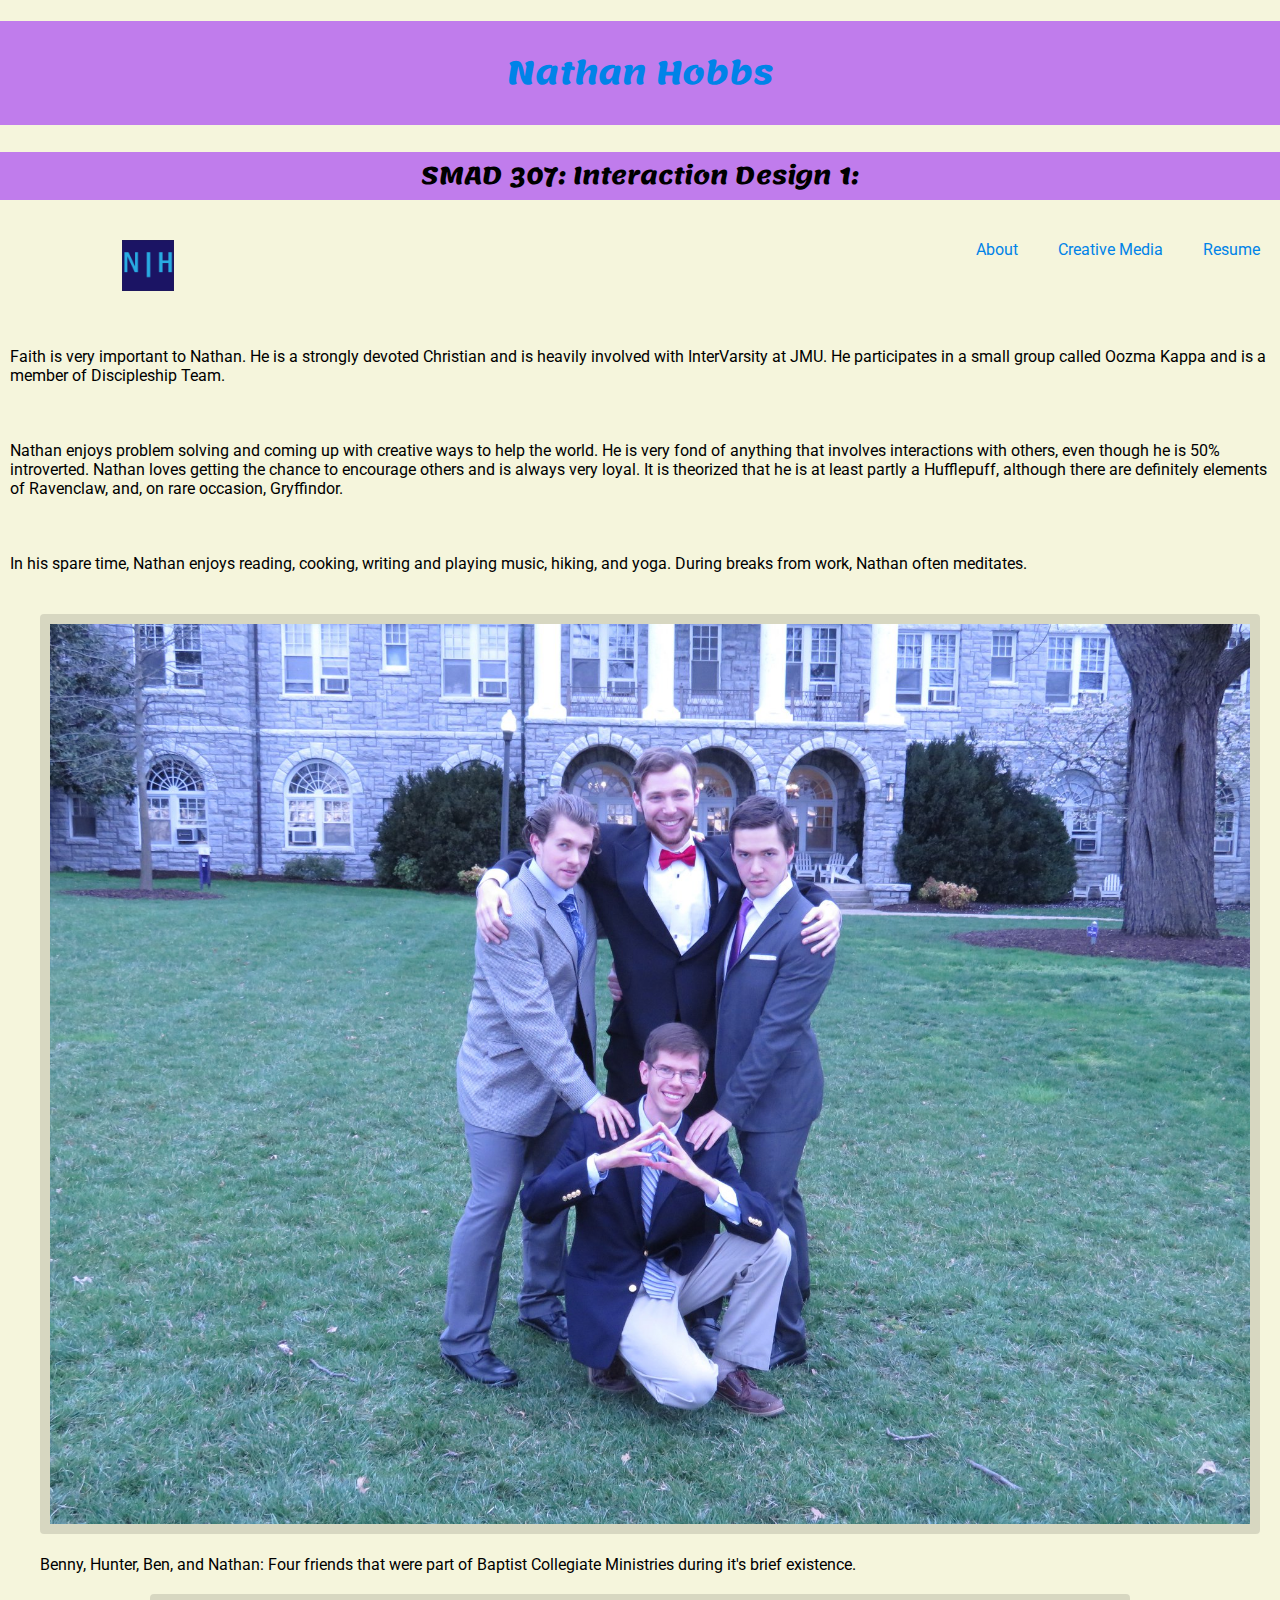
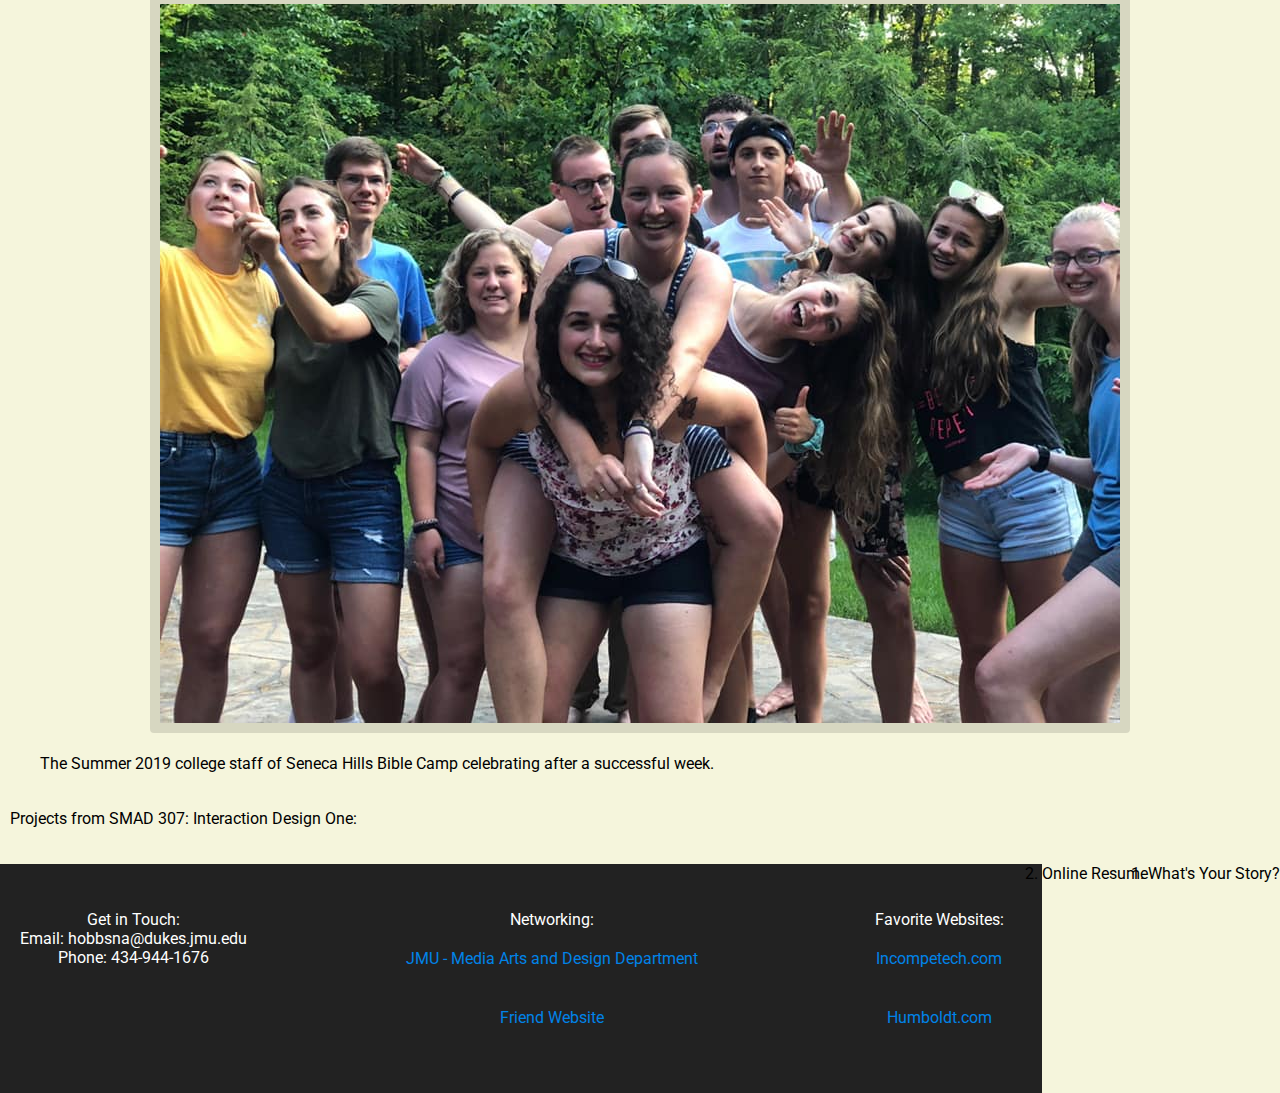
==== about.html @ bce79731 "Add files via upload" ====
<!DOCTYPE html>
<html lang="en-us">
    
    <head>
        <meta charset="utf-8">
        <meta http-equiv="X-UA-Compatible" content="IE=edge">
        <title>Nathan Hobbs - About</title>
        <meta name="description" content="The Story beghind Nathan Hobbs's work.">
        <meta name="viewport" content="width=device-width, initial-scale=1">
        <link href="https://fonts.googleapis.com/css?family=Roboto&display=swap" rel="stylesheet">
        <link href="https://fonts.googleapis.com/css?family=Lemonada&display=swap" rel="stylesheet">
        <link rel="stylesheet" href= "main.css">
    </head>
    <body>
        
        <h1><a href="index.html">Nathan Hobbs</a></h1>
        <h2>SMAD 307: Interaction Design 1:</h2>
        
        <!--Nav Items -->
        <!--Fixing file structure, come back to this-->
        <section class="nav">
        <ul>
            <li style="float: left"> <a href = "index.html"><img src="images/NathanLogoSmaller.png" alt = "" height="20%" width="20%"></a></li>
            <!-- <li> <a href = "SMAD203FirstWebsite/index.html">HTML/CSS from SMAD 203</a></li>-->
            <li> <a href = "Ex05-StyleYourResume/hobbs-resume.html">Resume</a></li>
<!--            <li> <a href = "Ex 04 - What's Your Story/story.html">Ex-04 What's your story?</a></li>-->
            <li> <a href="creative-media.html">Creative Media</a></li>
            <li> <a href="about.html">About</a></li>
        </ul>
        </section>
        
        <!--Two paragraphs of info about me-->
        <p> Faith is very important to Nathan. He is a strongly devoted Christian and is heavily involved with InterVarsity at JMU. He participates in a 
            small group called Oozma Kappa and is a member of Discipleship Team.</p>
            
        <p> Nathan enjoys problem solving and coming up with creative ways to help the world. He is very fond of anything that involves interactions with others, 
            even though he is 50% introverted. Nathan loves getting the chance to encourage others and is always very loyal. It is theorized that he is at least partly a Hufflepuff,
            although there are definitely elements of Ravenclaw, and, on rare occasion, Gryffindor. </p>
            
        <p> In his spare time, Nathan enjoys reading, cooking, writing and playing music, hiking, and yoga. During breaks from work, Nathan often meditates.</p>
        
        
        <figure>
            <img src="images/NathanAndFriends.jpg" alt="Nathan + 3 Close friends">
            <figcaption>Benny, Hunter, Ben, and Nathan: Four friends that were part of Baptist Collegiate Ministries during it's brief existence.</figcaption>
        </figure>

        <figure>
            <img src="images/SenecaHills.jpg" alt="2019 College Summer Staff of Seneca Hills">
            <figcaption>The Summer 2019 college staff of Seneca Hills Bible Camp celebrating after a successful week. </figcaption>
        </figure>
        
        <!-- Listing of 307 Work; add links later -->
        <!--Currently in gray section due to previous stylingp-->
        <section id="listing">
        <p>Projects from SMAD 307: Interaction Design One:</p>
        <ol>
            <li>What's Your Story?</li>
            <li>Online Resume</li>
        </ol>
        </section>
        
        <footer>
         <p>Get in Touch: <br> Email: hobbsna@dukes.jmu.edu <br> Phone: 434-944-1676</p>
        <p>Networking: <a href="https://smad.jmu.edu" target="_blank">JMU - Media Arts and Design Department</a> <a href="Friend's  Website">Friend Website</a> </p>
        <p>Favorite Websites: <a href="https://incompetech.com" target="_blank">Incompetech.com</a> <a href="https://visithumboldt.com/" target="_blank">Humboldt.com</a> </p>      
        </footer>
    </body>
</html>
---- main.css ----
/*Add vertical style nav for small screens
Put h1, h2 in nav?
Make Nav Sticky?*/


html {
/*    background-color: burlywood;*/
    margin: 0px;
    padding: 0px;
}

body {
    margin: 0;
    padding: 0;
    background-color: beige;
    font-family: 'Roboto', sans-serif;
}

h1, h2 {
    font-family: 'Lemonada', cursive;
    text-align: center;
    font-stretch: extra-expanded;
    background-color: rgba(140, 3, 252, 0.5);
}

h2 {
    margin-top: 1.1em;
}

p {
    padding: 20px 10px;
}

/*
.nav {
    display: block;
    background-color: #222;
}
*/
#message {
    background-image: url(images/bridge.jpg);
    background-size: cover;
    height: 600px;
    max-width: 100%;
    position: relative;
}

#message p {
    text-align: right;
}


ul {
    list-style-type: none;
    margin: 0;
    padding: 0;
    overflow: hidden;
/*    background-color: #333;*/
}

li {
    float: right;
}
/*Currently applied to everything, even the imaages, which it should not be doing*/
a {
/* Display inline?   */
    display: block;
    padding: 20px;
    color: #0083e8;
    text-decoration: none;
}

/* Changes the link color to #111 (black) on hover */
li a:hover {
  background-color: #111;
}

#listing a {
    display: block;
/*    float: none;*/
}

img {
    background: transparent;
    border: 10px solid rgba(0, 0, 0, 0.12);
    border-radius: 4px;
    display: block;
    margin: 1.3em auto;
    max-width: 100%;
}

li img {
    border-radius: 0px;
    border-style: none;
}
/*To make nav image not have a crazy border*/
a img {
    padding: 0px;
    margin: 0 auto;
}

footer {
    display: flex;
    justify-content: space-between;
    padding: 10px;
    background-color: #222;
    text-align: center;
}

footer p {
    color: white;
}
@media screen and (max-width: 680px) {
    /*    Make vertical nav bar*/
}
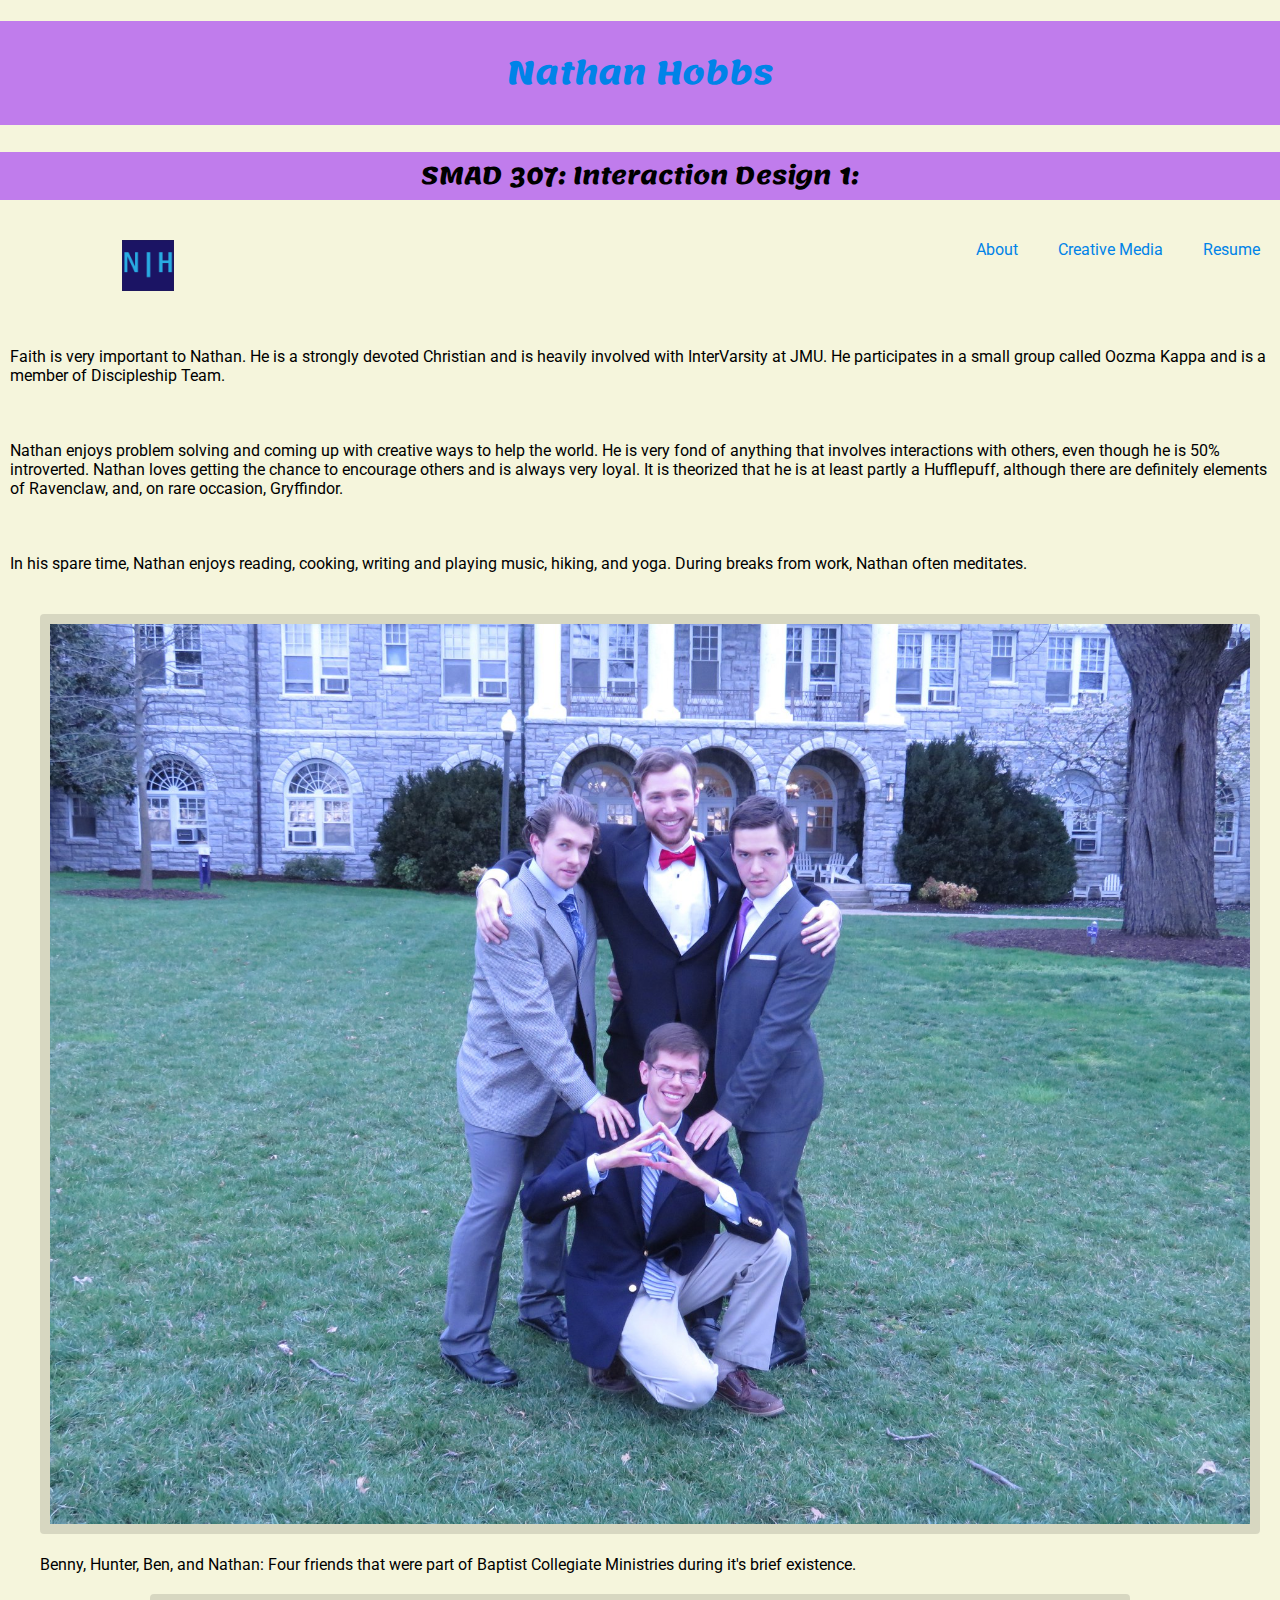
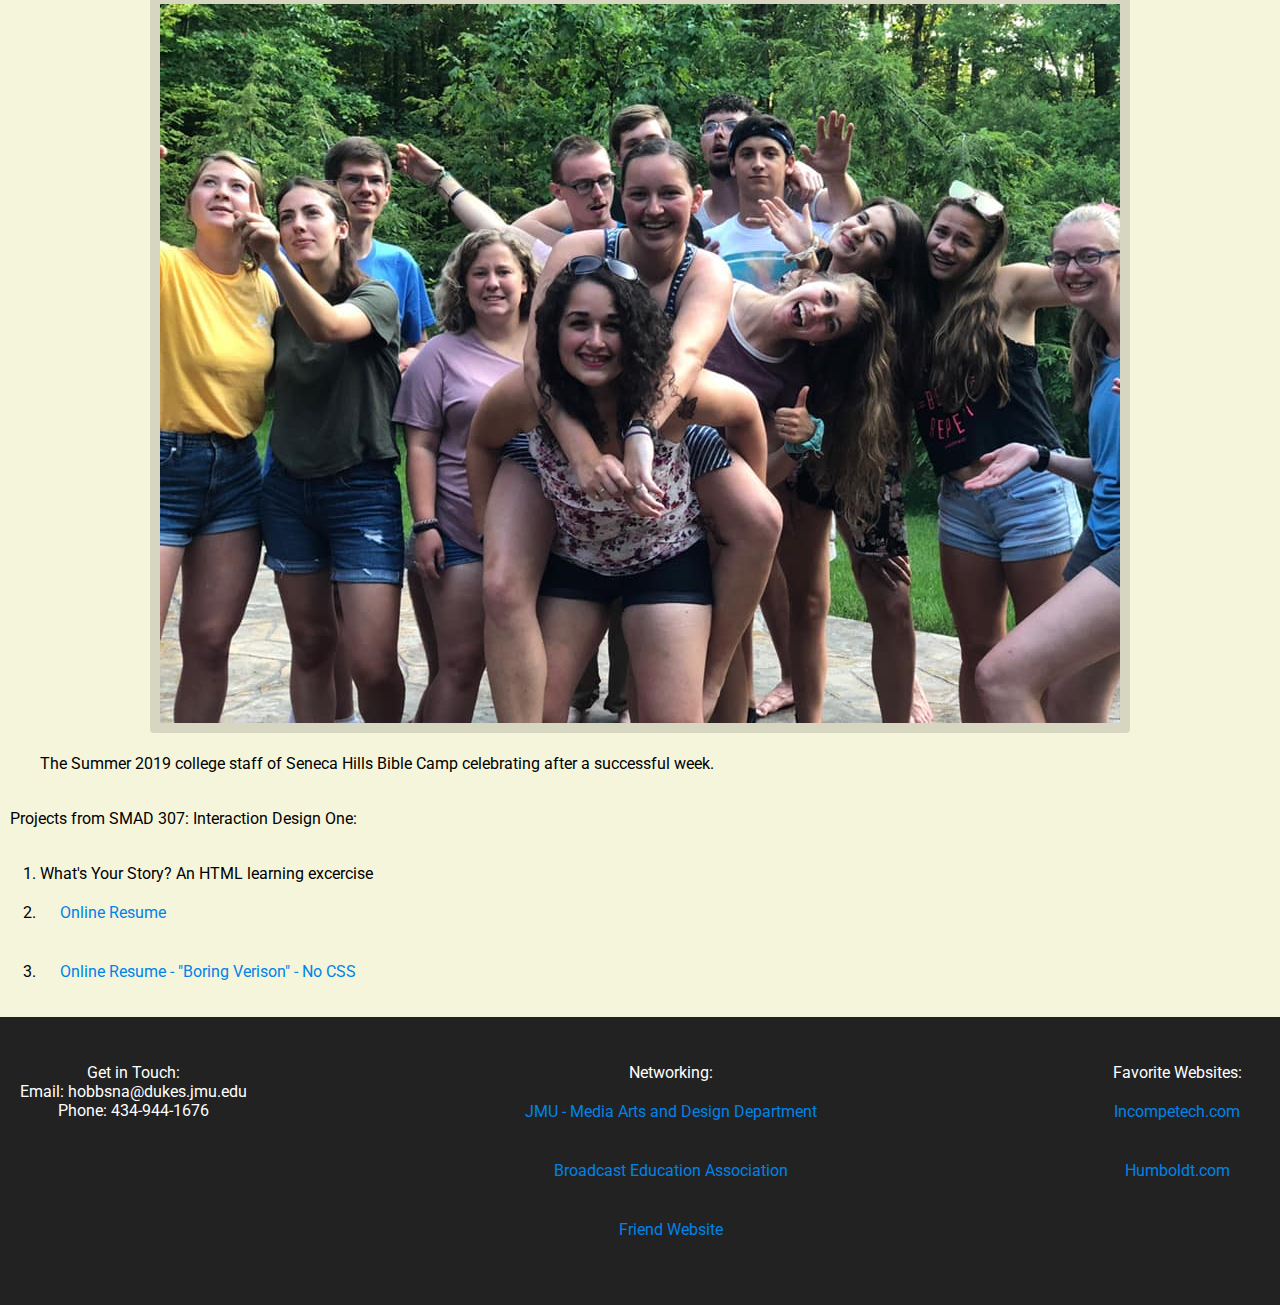
==== commit ab55d67d: "Add files via upload" ====
--- a/about.html
+++ b/about.html
@@ -55,14 +55,16 @@
         <section id="listing">
         <p>Projects from SMAD 307: Interaction Design One:</p>
         <ol>
-            <li>What's Your Story?</li>
-            <li>Online Resume</li>
+            <li>What's Your Story? An HTML learning excercise</li>
+            <li> <a href="hobbs-resume.html" Online Resume>Online Resume</a></li>
+            <li><a href="hobbs-resume-without-css.html">Online Resume - "Boring Verison" - No CSS</a></li>
         </ol>
         </section>
         
         <footer>
          <p>Get in Touch: <br> Email: hobbsna@dukes.jmu.edu <br> Phone: 434-944-1676</p>
-        <p>Networking: <a href="https://smad.jmu.edu" target="_blank">JMU - Media Arts and Design Department</a> <a href="Friend's  Website">Friend Website</a> </p>
+        <p>Networking: <a href="https://smad.jmu.edu" target="_blank">JMU - Media Arts and Design Department</a> 
+            <a href="https://www.beaweb.org/wp/">Broadcast Education Association</a> <a href="Friend's  Website">Friend Website</a> </p>
         <p>Favorite Websites: <a href="https://incompetech.com" target="_blank">Incompetech.com</a> <a href="https://visithumboldt.com/" target="_blank">Humboldt.com</a> </p>      
         </footer>
     </body>
--- a/main.css
+++ b/main.css
@@ -63,11 +63,14 @@
 }
 /*Currently applied to everything, even the imaages, which it should not be doing*/
 a {
-/* Display inline?   */
     display: block;
     padding: 20px;
     color: #0083e8;
     text-decoration: none;
+}
+
+#listing li {
+    float: none;
 }
 
 /* Changes the link color to #111 (black) on hover */
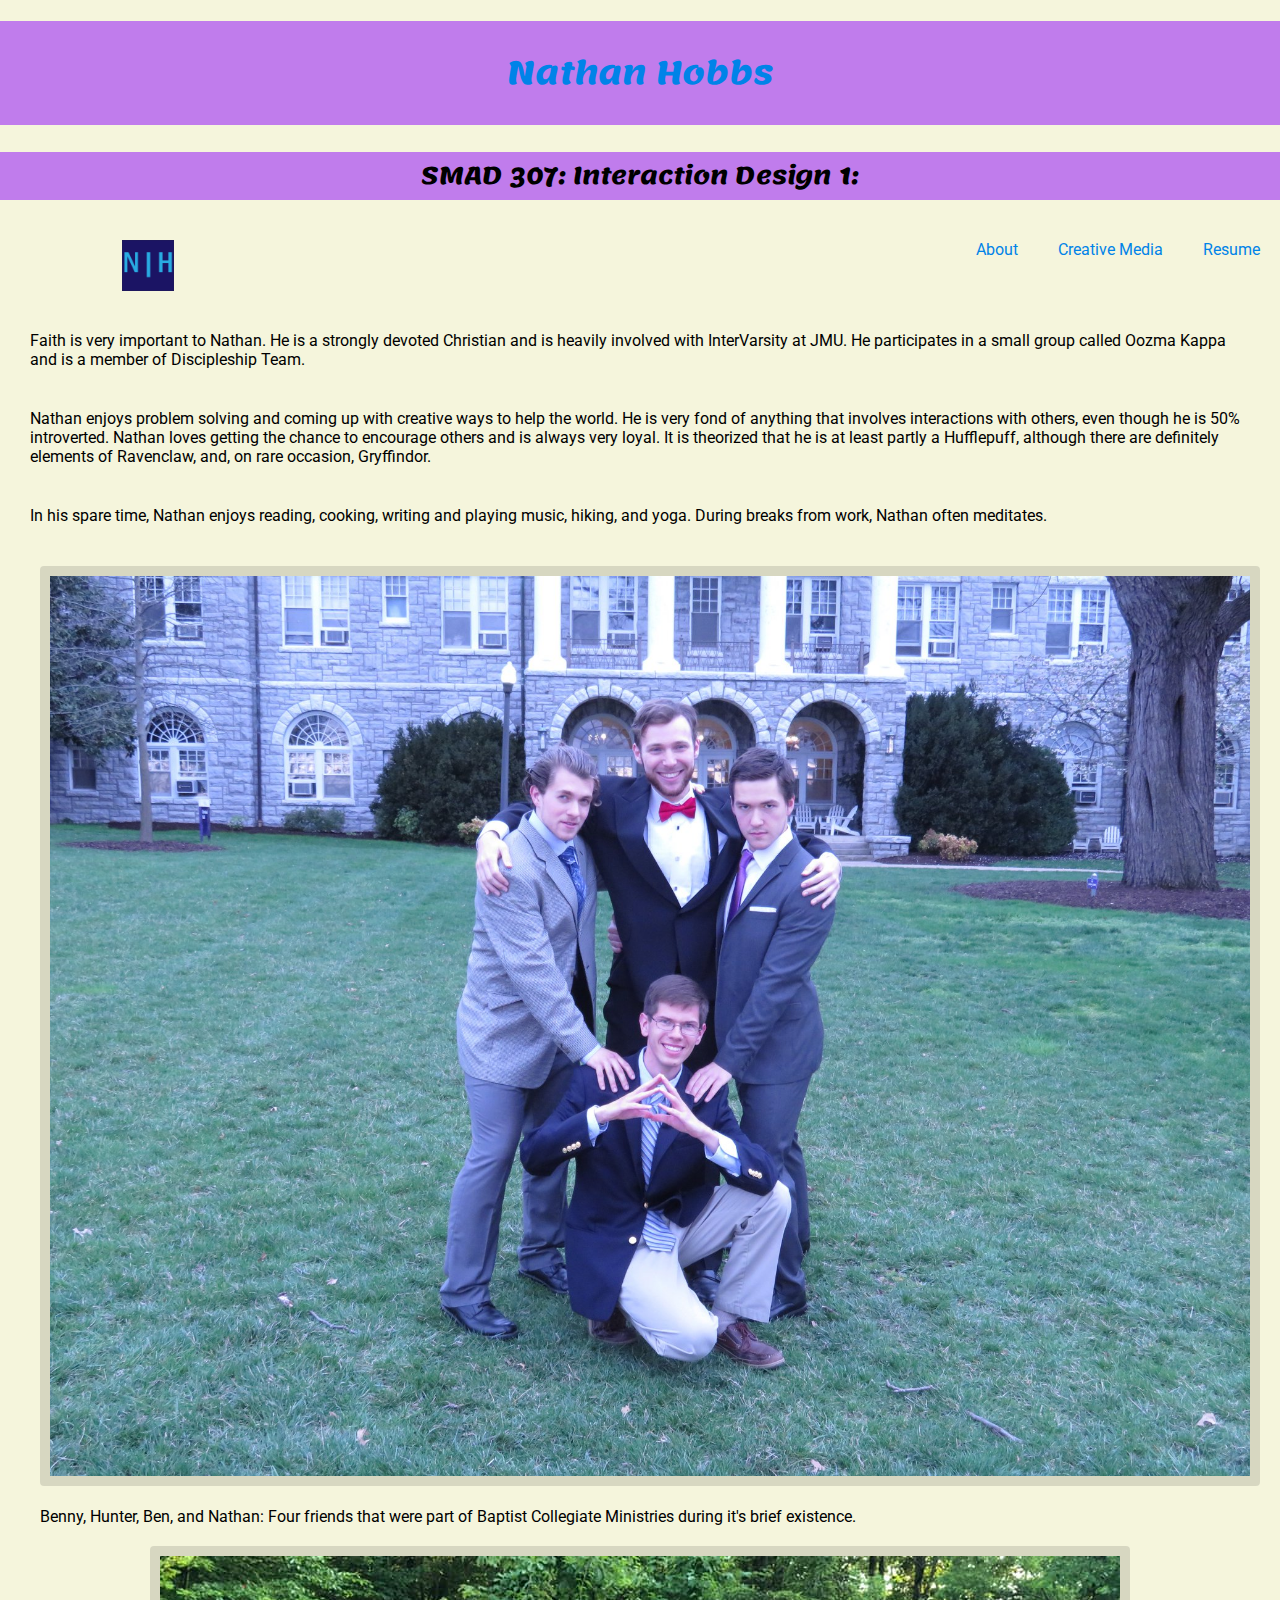
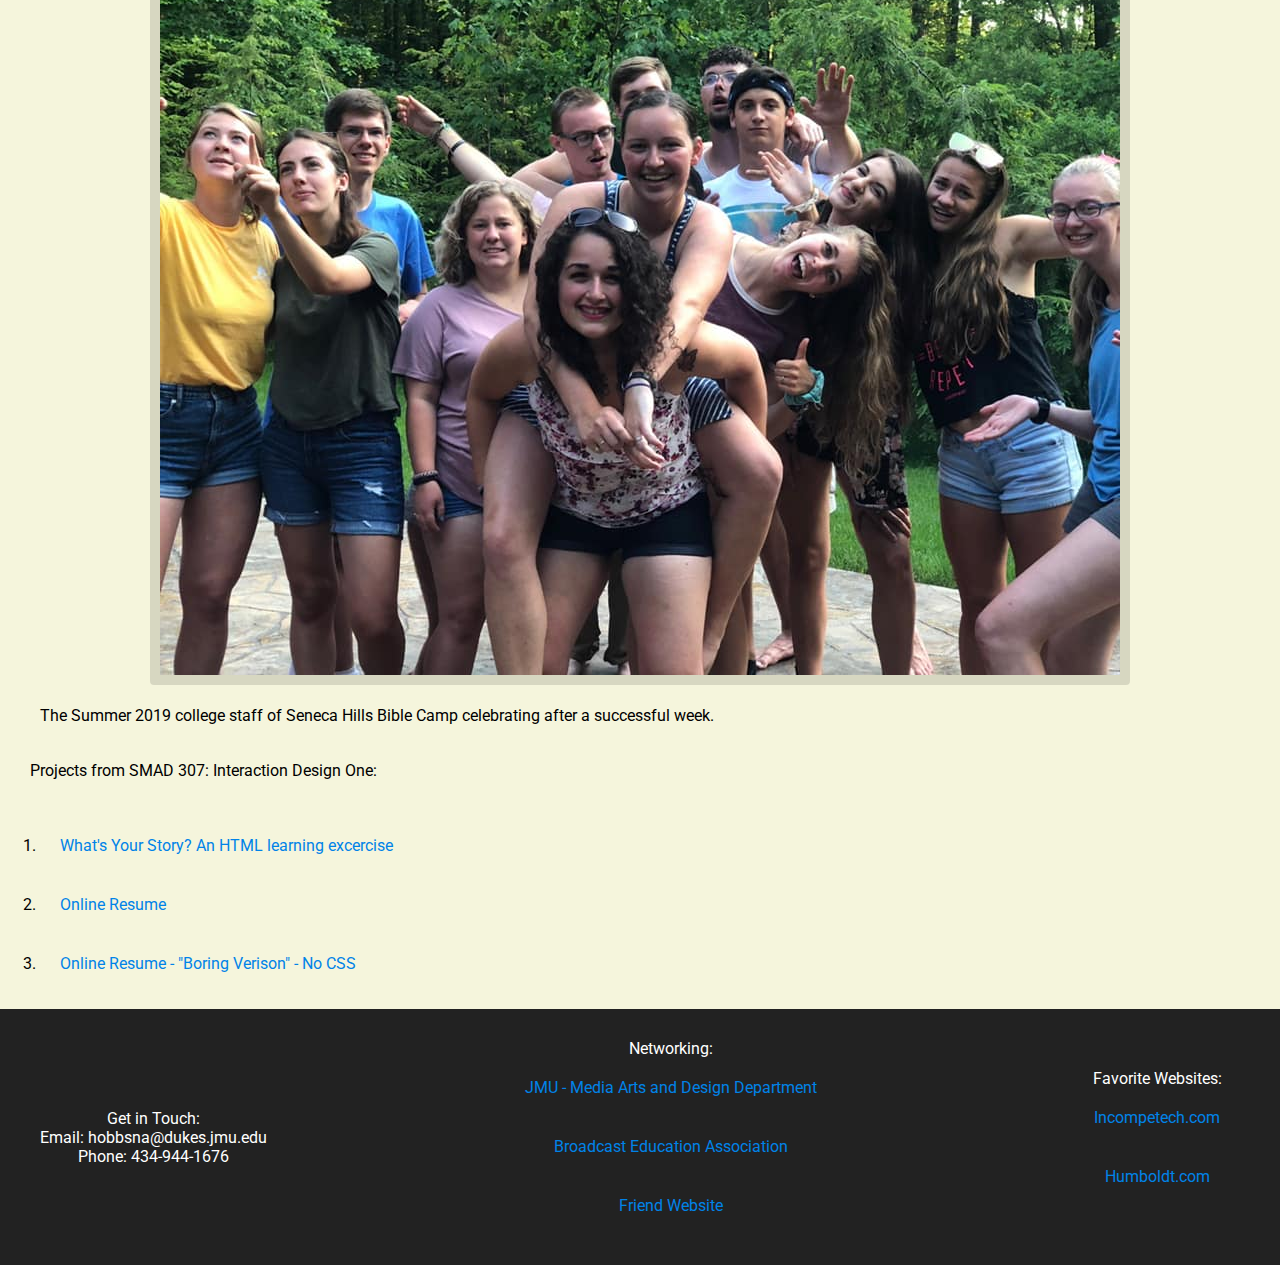
==== commit 9279153c: "File Update 3-2-20 (HTML and CSS files)" ====
--- a/about.html
+++ b/about.html
@@ -16,14 +16,11 @@
         <h1><a href="index.html">Nathan Hobbs</a></h1>
         <h2>SMAD 307: Interaction Design 1:</h2>
         
-        <!--Nav Items -->
-        <!--Fixing file structure, come back to this-->
         <section class="nav">
         <ul>
             <li style="float: left"> <a href = "index.html"><img src="images/NathanLogoSmaller.png" alt = "" height="20%" width="20%"></a></li>
             <!-- <li> <a href = "SMAD203FirstWebsite/index.html">HTML/CSS from SMAD 203</a></li>-->
-            <li> <a href = "Ex05-StyleYourResume/hobbs-resume.html">Resume</a></li>
-<!--            <li> <a href = "Ex 04 - What's Your Story/story.html">Ex-04 What's your story?</a></li>-->
+            <li> <a href = "hobbs-resume.html">Resume</a></li>
             <li> <a href="creative-media.html">Creative Media</a></li>
             <li> <a href="about.html">About</a></li>
         </ul>
@@ -50,12 +47,11 @@
             <figcaption>The Summer 2019 college staff of Seneca Hills Bible Camp celebrating after a successful week. </figcaption>
         </figure>
         
-        <!-- Listing of 307 Work; add links later -->
-        <!--Currently in gray section due to previous stylingp-->
+        <!-- Listing of 307 Work-->
         <section id="listing">
         <p>Projects from SMAD 307: Interaction Design One:</p>
         <ol>
-            <li>What's Your Story? An HTML learning excercise</li>
+            <li><a href="story.html">What's Your Story? An HTML learning excercise</a></li>
             <li> <a href="hobbs-resume.html" Online Resume>Online Resume</a></li>
             <li><a href="hobbs-resume-without-css.html">Online Resume - "Boring Verison" - No CSS</a></li>
         </ol>
--- a/main.css
+++ b/main.css
@@ -23,20 +23,22 @@
     background-color: rgba(140, 3, 252, 0.5);
 }
 
+/*Not working*/
+h1 a:link a:visited {
+    color: black;
+    text-decoration-color: black;
+}
+
+
 h2 {
     margin-top: 1.1em;
 }
 
 p {
     padding: 20px 10px;
+    margin: auto 20px;
 }
 
-/*
-.nav {
-    display: block;
-    background-color: #222;
-}
-*/
 #message {
     background-image: url(images/bridge.jpg);
     background-size: cover;
@@ -61,7 +63,7 @@
 li {
     float: right;
 }
-/*Currently applied to everything, even the imaages, which it should not be doing*/
+/*Could be interfering with link color at top of page*/
 a {
     display: block;
     padding: 20px;
@@ -80,7 +82,6 @@
 
 #listing a {
     display: block;
-/*    float: none;*/
 }
 
 img {
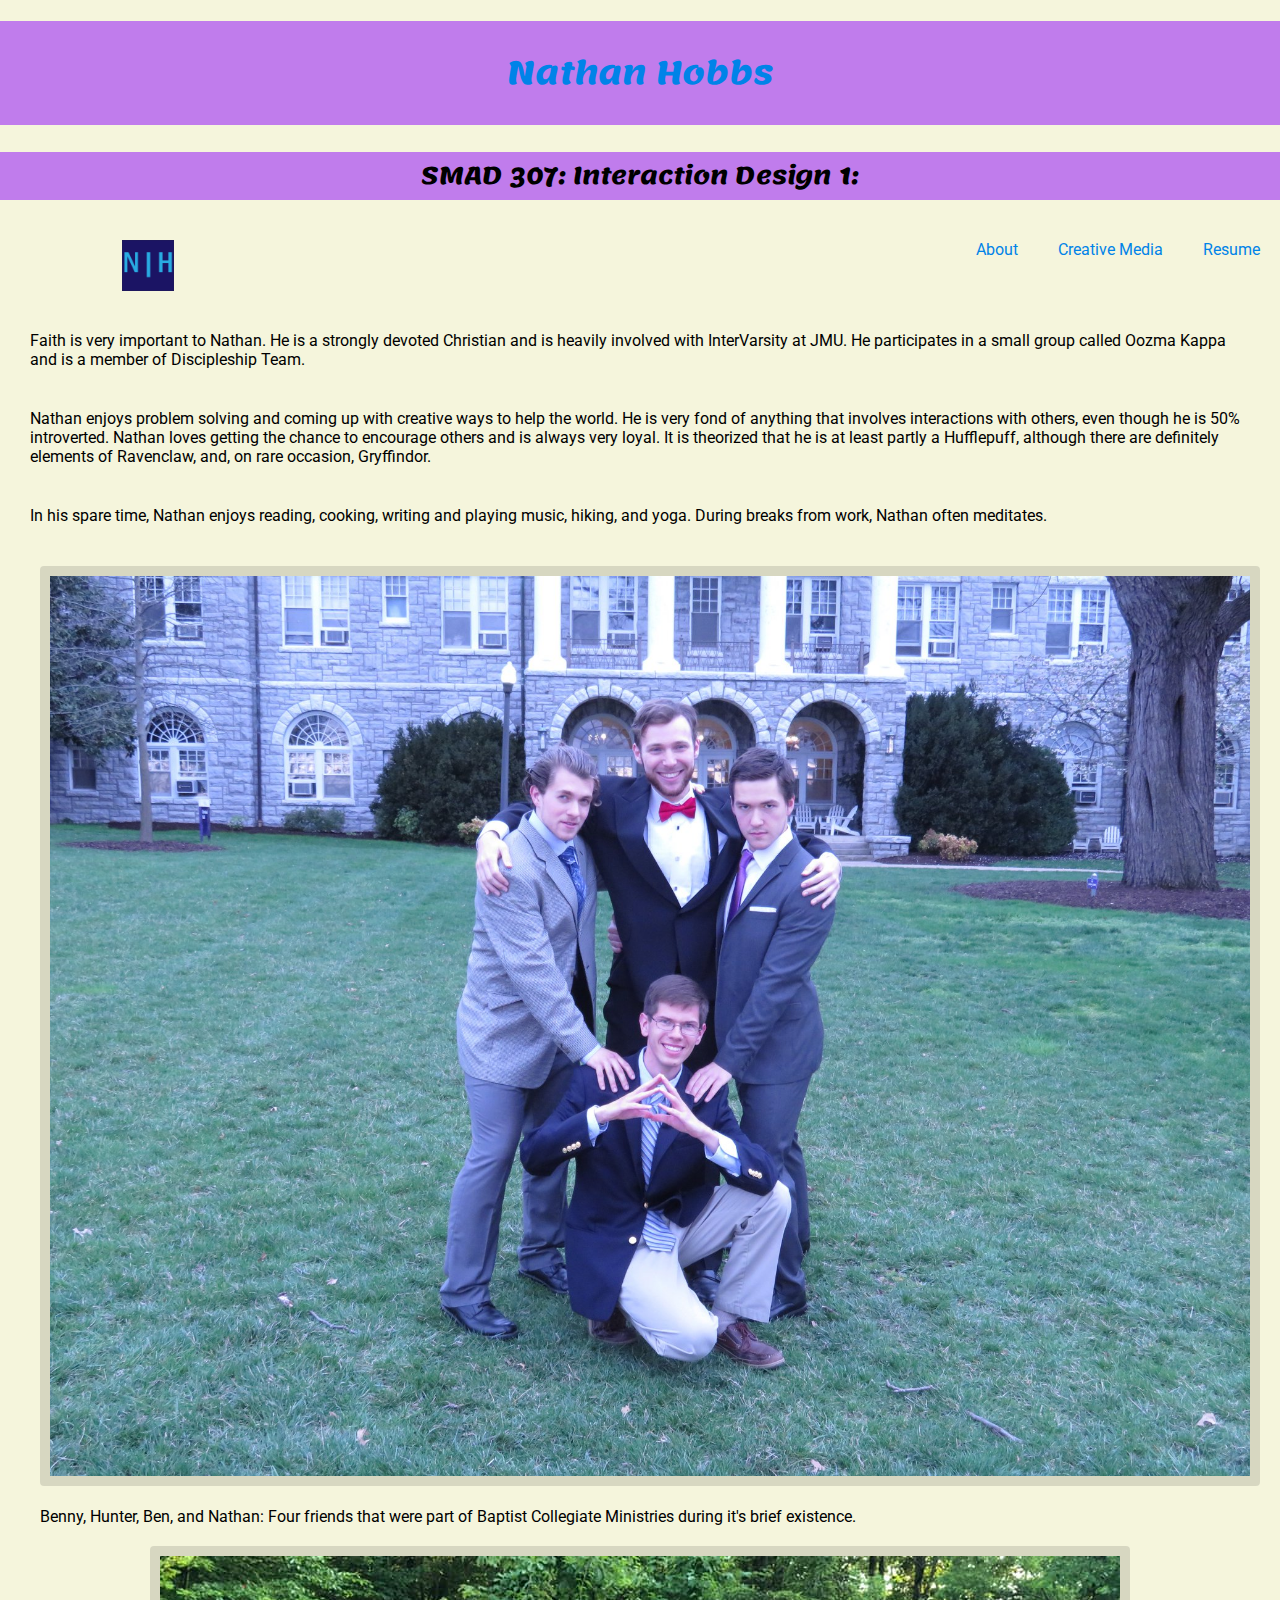
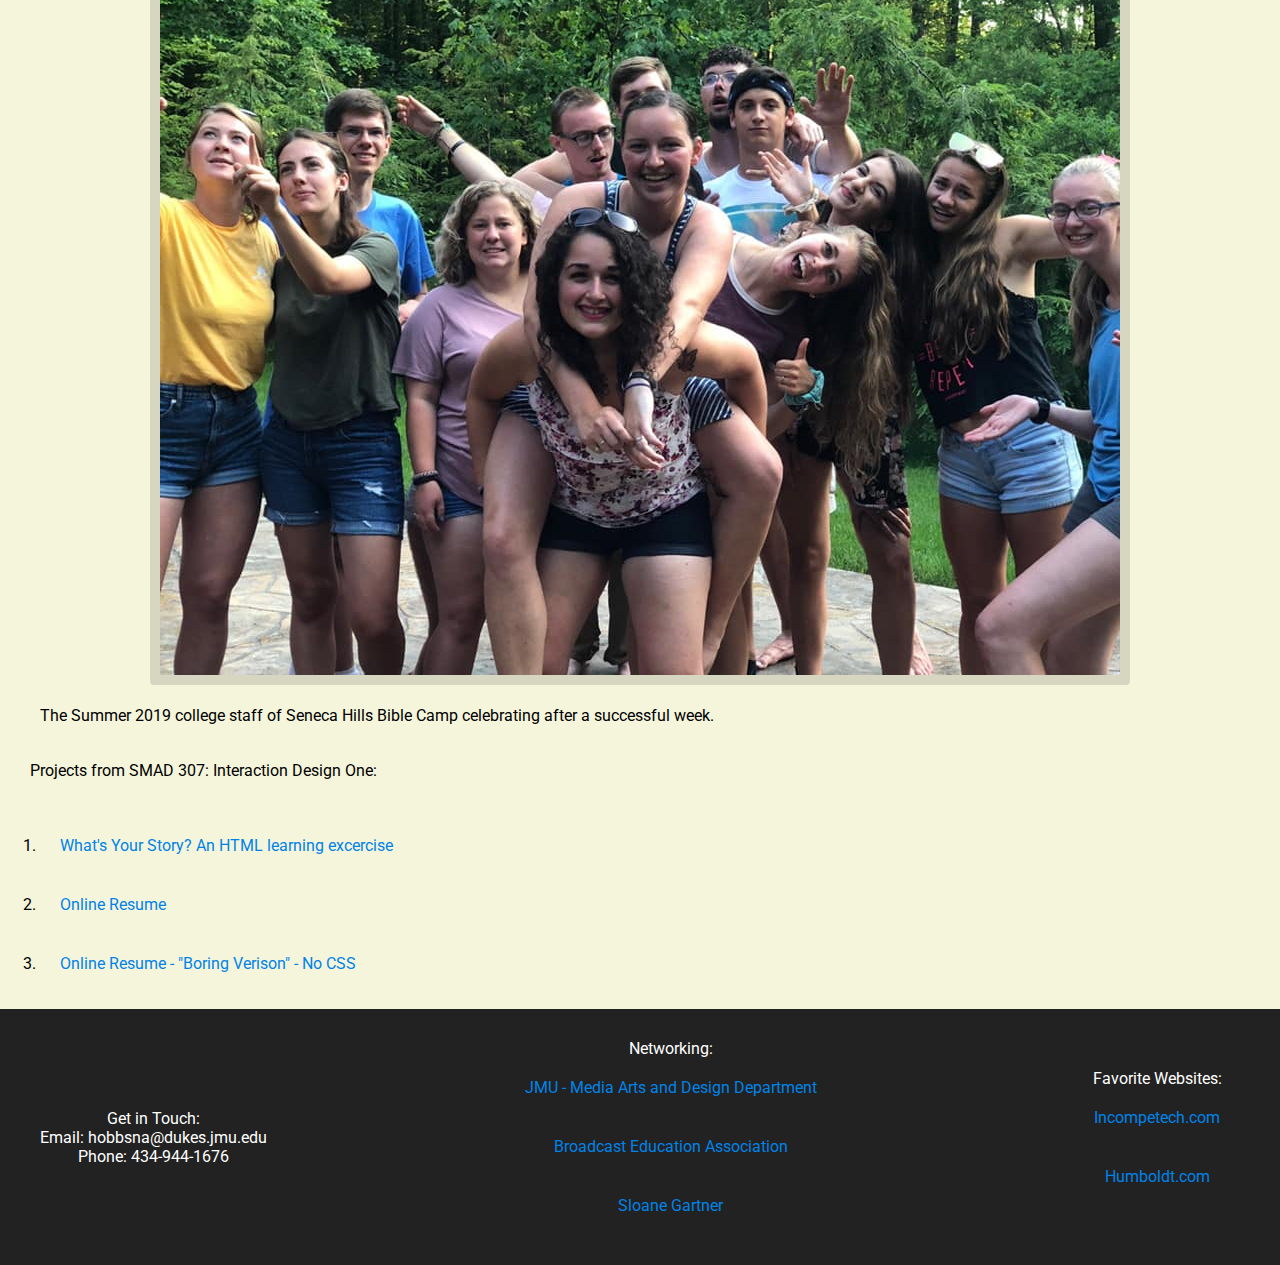
==== commit 98dd57be: "Version 3-5-20 12:21 P.M." ====
--- a/about.html
+++ b/about.html
@@ -18,8 +18,7 @@
         
         <section class="nav">
         <ul>
-            <li style="float: left"> <a href = "index.html"><img src="images/NathanLogoSmaller.png" alt = "" height="20%" width="20%"></a></li>
-            <!-- <li> <a href = "SMAD203FirstWebsite/index.html">HTML/CSS from SMAD 203</a></li>-->
+            <li style="float: left"><a href= "index.html"><img src="images/NathanLogoSmaller.png" alt ="" style="width: 20%; height: 20%"></a></li>
             <li> <a href = "hobbs-resume.html">Resume</a></li>
             <li> <a href="creative-media.html">Creative Media</a></li>
             <li> <a href="about.html">About</a></li>
@@ -52,7 +51,7 @@
         <p>Projects from SMAD 307: Interaction Design One:</p>
         <ol>
             <li><a href="story.html">What's Your Story? An HTML learning excercise</a></li>
-            <li> <a href="hobbs-resume.html" Online Resume>Online Resume</a></li>
+            <li> <a href="hobbs-resume.html">Online Resume</a></li>
             <li><a href="hobbs-resume-without-css.html">Online Resume - "Boring Verison" - No CSS</a></li>
         </ol>
         </section>
@@ -60,7 +59,7 @@
         <footer>
          <p>Get in Touch: <br> Email: hobbsna@dukes.jmu.edu <br> Phone: 434-944-1676</p>
         <p>Networking: <a href="https://smad.jmu.edu" target="_blank">JMU - Media Arts and Design Department</a> 
-            <a href="https://www.beaweb.org/wp/">Broadcast Education Association</a> <a href="Friend's  Website">Friend Website</a> </p>
+            <a href="https://www.beaweb.org/wp/">Broadcast Education Association</a> <a href="https://sloanegartner.github.io/index/index.html" target="_blank">Sloane Gartner</a> </p>
         <p>Favorite Websites: <a href="https://incompetech.com" target="_blank">Incompetech.com</a> <a href="https://visithumboldt.com/" target="_blank">Humboldt.com</a> </p>      
         </footer>
     </body>
--- a/main.css
+++ b/main.css
@@ -21,6 +21,10 @@
     text-align: center;
     font-stretch: extra-expanded;
     background-color: rgba(140, 3, 252, 0.5);
+/*
+    position: sticky; 
+    top: 0;
+*/
 }
 
 /*Not working*/
@@ -75,7 +79,6 @@
     float: none;
 }
 
-/* Changes the link color to #111 (black) on hover */
 li a:hover {
   background-color: #111;
 }
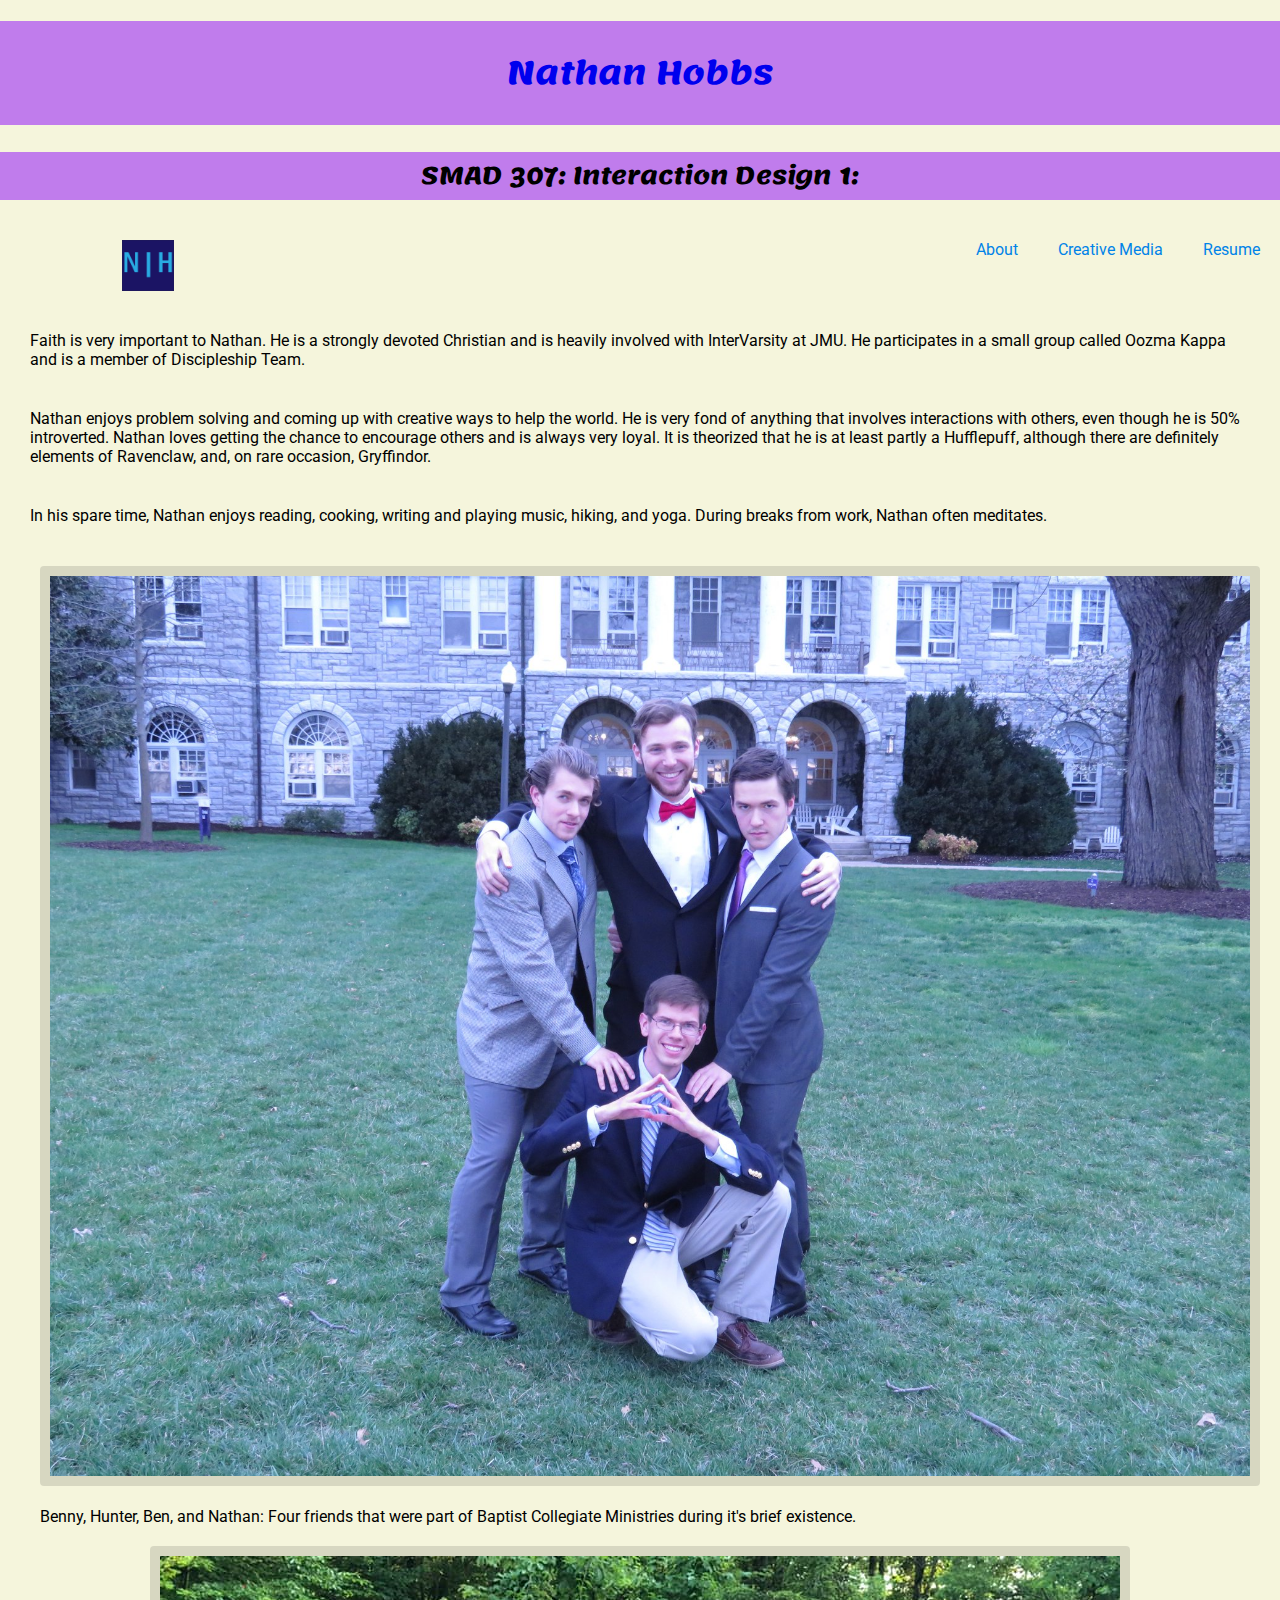
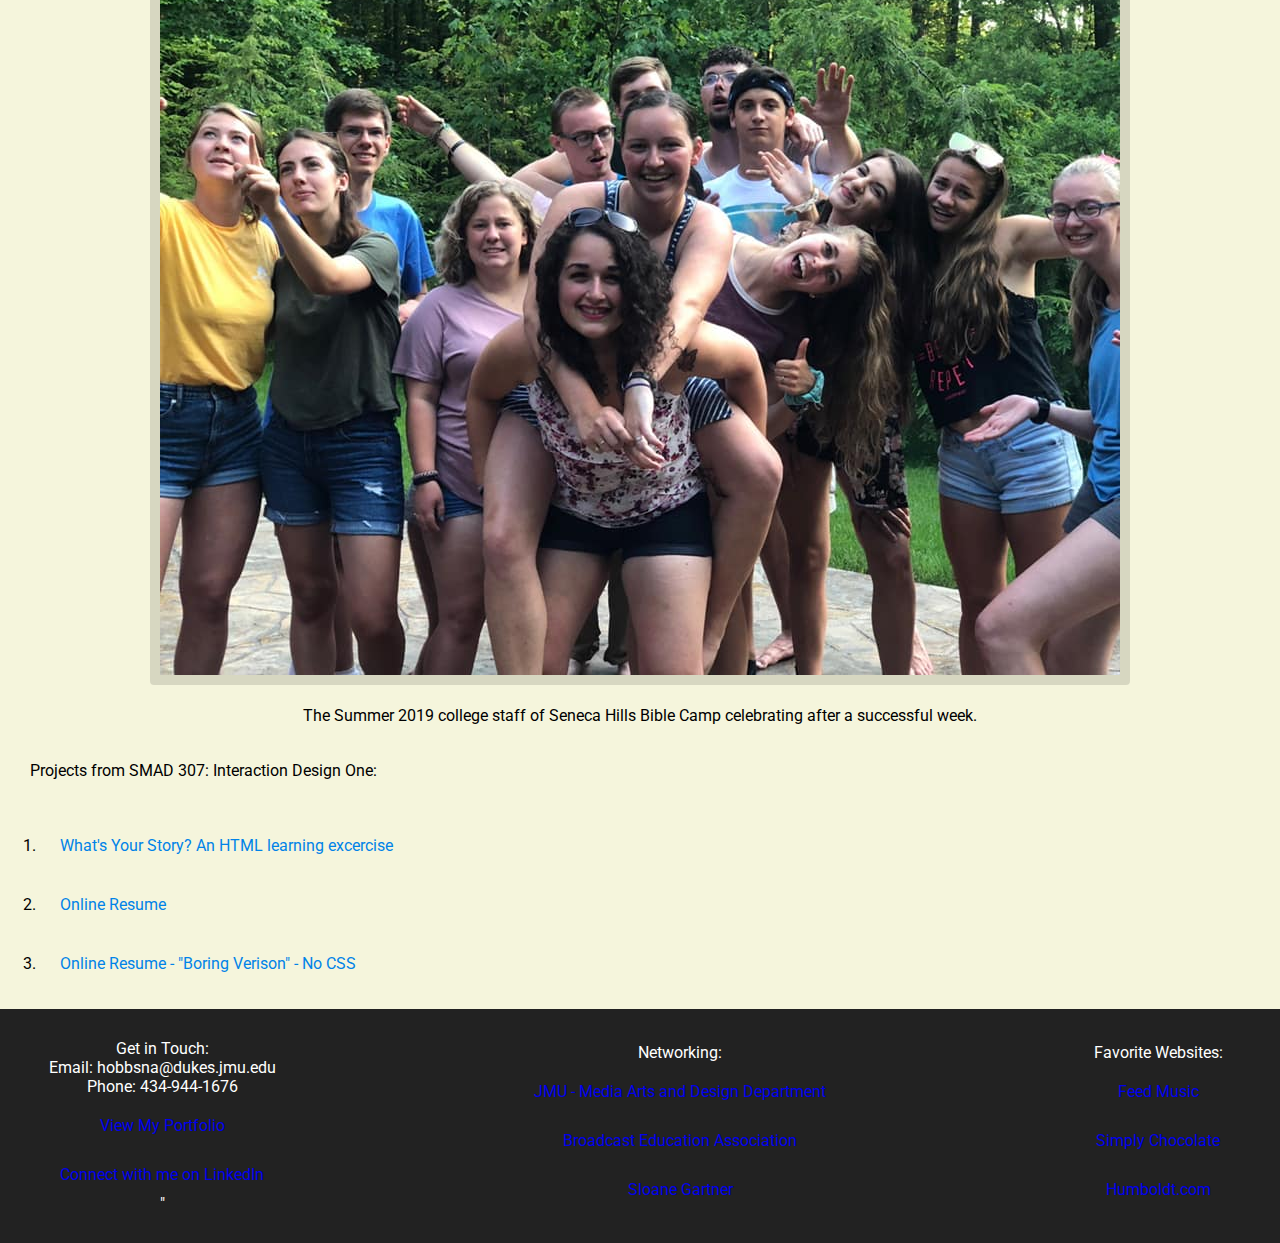
==== commit 7c864c3b: "Version 3-5-20 10:00 P.M." ====
--- a/about.html
+++ b/about.html
@@ -10,13 +10,23 @@
         <link href="https://fonts.googleapis.com/css?family=Roboto&display=swap" rel="stylesheet">
         <link href="https://fonts.googleapis.com/css?family=Lemonada&display=swap" rel="stylesheet">
         <link rel="stylesheet" href= "main.css">
+        
+         <!-- Global site tag (gtag.js) - Google Analytics -->
+        <script async src="https://www.googletagmanager.com/gtag/js?id=UA-159831219-1"></script>
+        <script>
+        window.dataLayer = window.dataLayer || [];
+        function gtag(){dataLayer.push(arguments);}
+        gtag('js', new Date());
+
+        gtag('config', 'UA-159831219-1');
+        </script>
     </head>
     <body>
-        
-        <h1><a href="index.html">Nathan Hobbs</a></h1>
+        <section class="nav">
+        <h1 class="home"><a href="index.html">Nathan Hobbs</a></h1>
         <h2>SMAD 307: Interaction Design 1:</h2>
         
-        <section class="nav">
+        
         <ul>
             <li style="float: left"><a href= "index.html"><img src="images/NathanLogoSmaller.png" alt ="" style="width: 20%; height: 20%"></a></li>
             <li> <a href = "hobbs-resume.html">Resume</a></li>
@@ -43,7 +53,7 @@
 
         <figure>
             <img src="images/SenecaHills.jpg" alt="2019 College Summer Staff of Seneca Hills">
-            <figcaption>The Summer 2019 college staff of Seneca Hills Bible Camp celebrating after a successful week. </figcaption>
+            <figcaption class="caption">The Summer 2019 college staff of Seneca Hills Bible Camp celebrating after a successful week. </figcaption>
         </figure>
         
         <!-- Listing of 307 Work-->
@@ -57,10 +67,11 @@
         </section>
         
         <footer>
-         <p>Get in Touch: <br> Email: hobbsna@dukes.jmu.edu <br> Phone: 434-944-1676</p>
+        <p>Get in Touch: <br> Email: hobbsna@dukes.jmu.edu <br> Phone: 434-944-1676 <a href="https://nathanhobbsportfolio.com" target="_blank">View My Portfolio</a>
+            <a href="https://www.linkedin.com/in/nathan-hobbs-4019a1193/" target="_blank">Connect with me on LinkedIn</a>" </p>
         <p>Networking: <a href="https://smad.jmu.edu" target="_blank">JMU - Media Arts and Design Department</a> 
-            <a href="https://www.beaweb.org/wp/">Broadcast Education Association</a> <a href="https://sloanegartner.github.io/index/index.html" target="_blank">Sloane Gartner</a> </p>
-        <p>Favorite Websites: <a href="https://incompetech.com" target="_blank">Incompetech.com</a> <a href="https://visithumboldt.com/" target="_blank">Humboldt.com</a> </p>      
+            <a href="https://www.beaweb.org/wp/" target="_blank">Broadcast Education Association</a> <a href="https://sloanegartner.github.io/index/index.html" target="_blank">Sloane Gartner</a> </p>
+            <p>Favorite Websites: <a href="http://www.feedmusic.com/" target="_blank">Feed Music</a> <a href="https://simplychocolate.dk/" target="_blank">Simply Chocolate</a> <a href="https://visithumboldt.com/" target="_blank">Humboldt.com</a> </p>             
         </footer>
     </body>
 </html>
--- a/main.css
+++ b/main.css
@@ -1,10 +1,7 @@
-/*Add vertical style nav for small screens
-Put h1, h2 in nav?
-Make Nav Sticky?*/
+/*Add vertical style nav for small screens*/
 
 
 html {
-/*    background-color: burlywood;*/
     margin: 0px;
     padding: 0px;
 }
@@ -21,22 +18,13 @@
     text-align: center;
     font-stretch: extra-expanded;
     background-color: rgba(140, 3, 252, 0.5);
-/*
-    position: sticky; 
-    top: 0;
-*/
-}
-
-/*Not working*/
-h1 a:link a:visited {
-    color: black;
-    text-decoration-color: black;
 }
 
 
 h2 {
     margin-top: 1.1em;
 }
+
 
 p {
     padding: 20px 10px;
@@ -53,6 +41,7 @@
 
 #message p {
     text-align: right;
+    font-kerning: 1.3em;
 }
 
 
@@ -61,30 +50,32 @@
     margin: 0;
     padding: 0;
     overflow: hidden;
-/*    background-color: #333;*/
 }
 
 li {
     float: right;
 }
-/*Could be interfering with link color at top of page*/
+
 a {
     display: block;
     padding: 20px;
-    color: #0083e8;
     text-decoration: none;
 }
 
 #listing li {
     float: none;
 }
+li a:link, a:visited, a:hover {
+    color: #0083e8;
+}
 
 li a:hover {
+  color: #0083e8;
   background-color: #111;
 }
 
-#listing a {
-    display: block;
+.caption {
+    text-align: center;
 }
 
 img {
@@ -100,7 +91,7 @@
     border-radius: 0px;
     border-style: none;
 }
-/*To make nav image not have a crazy border*/
+
 a img {
     padding: 0px;
     margin: 0 auto;
@@ -117,6 +108,10 @@
 footer p {
     color: white;
 }
+
+footer a {
+    padding-bottom: 10px;
+}
 @media screen and (max-width: 680px) {
     /*    Make vertical nav bar*/
 }
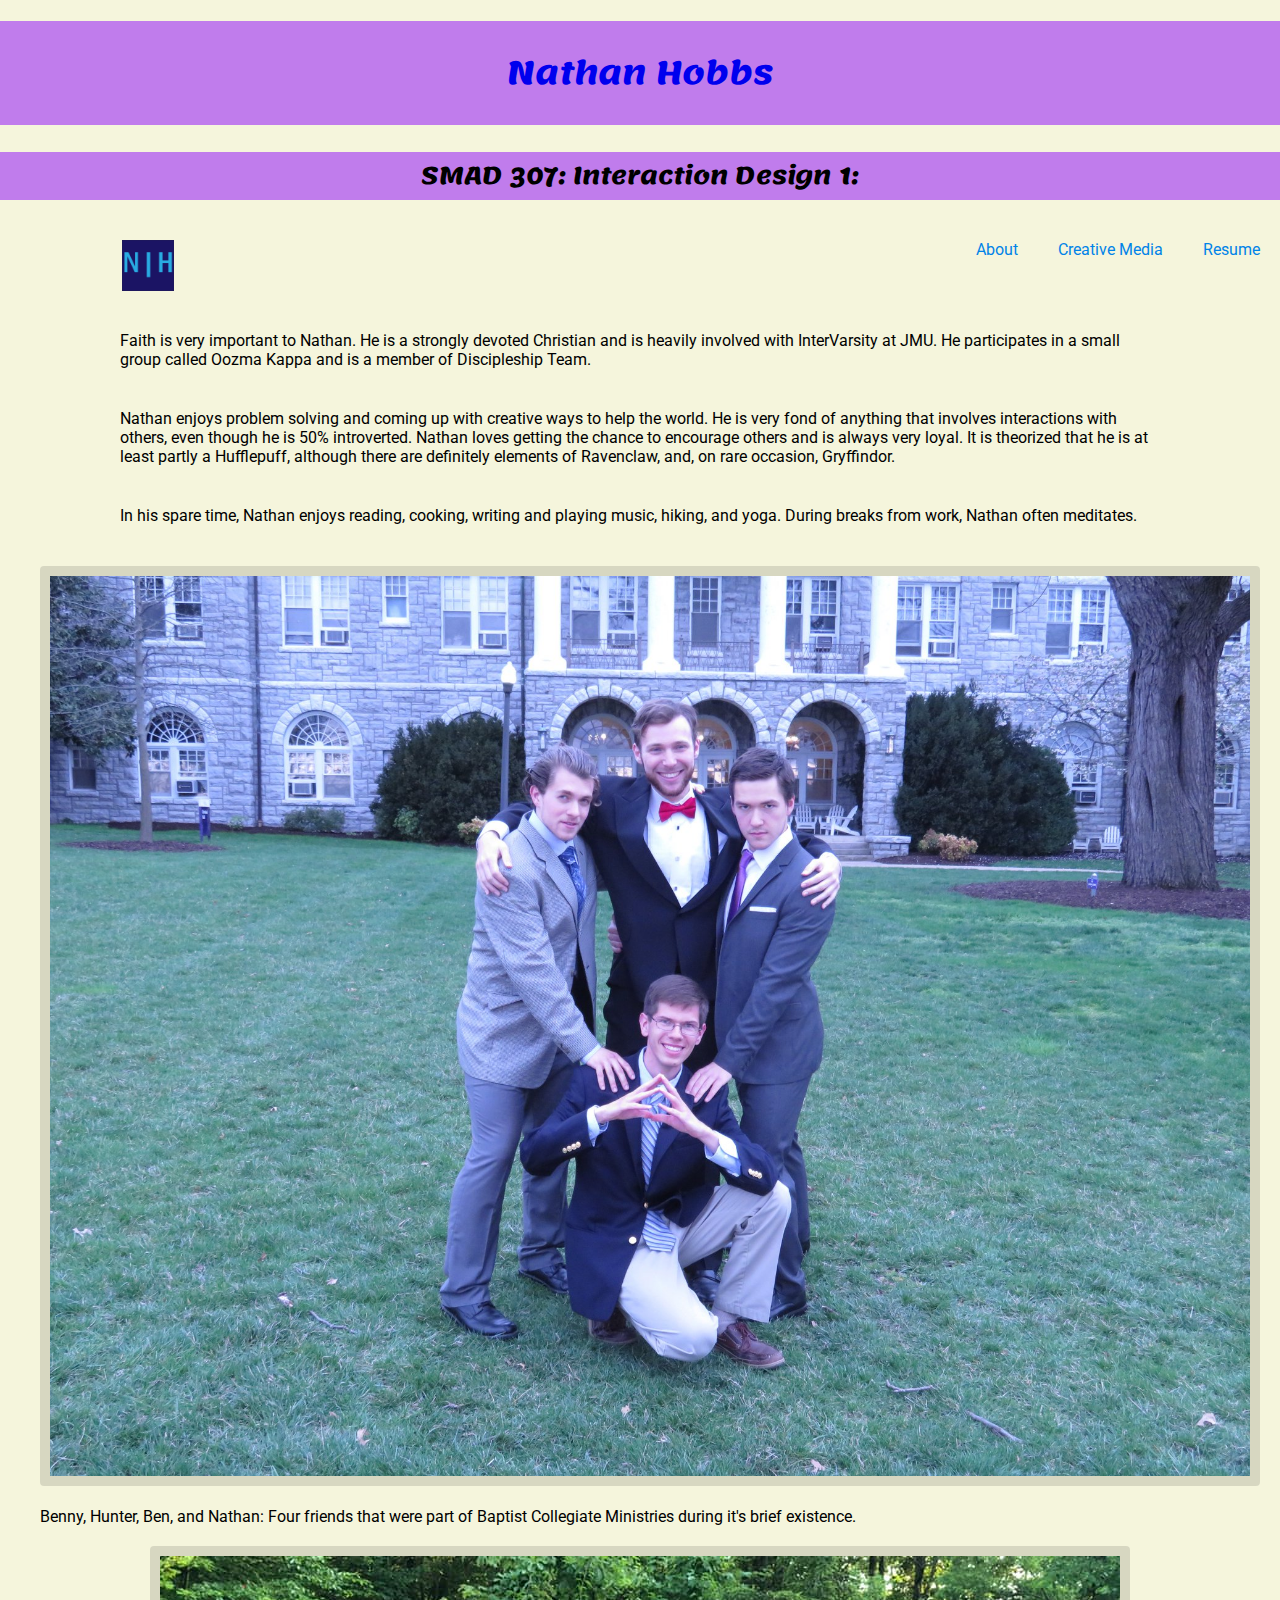
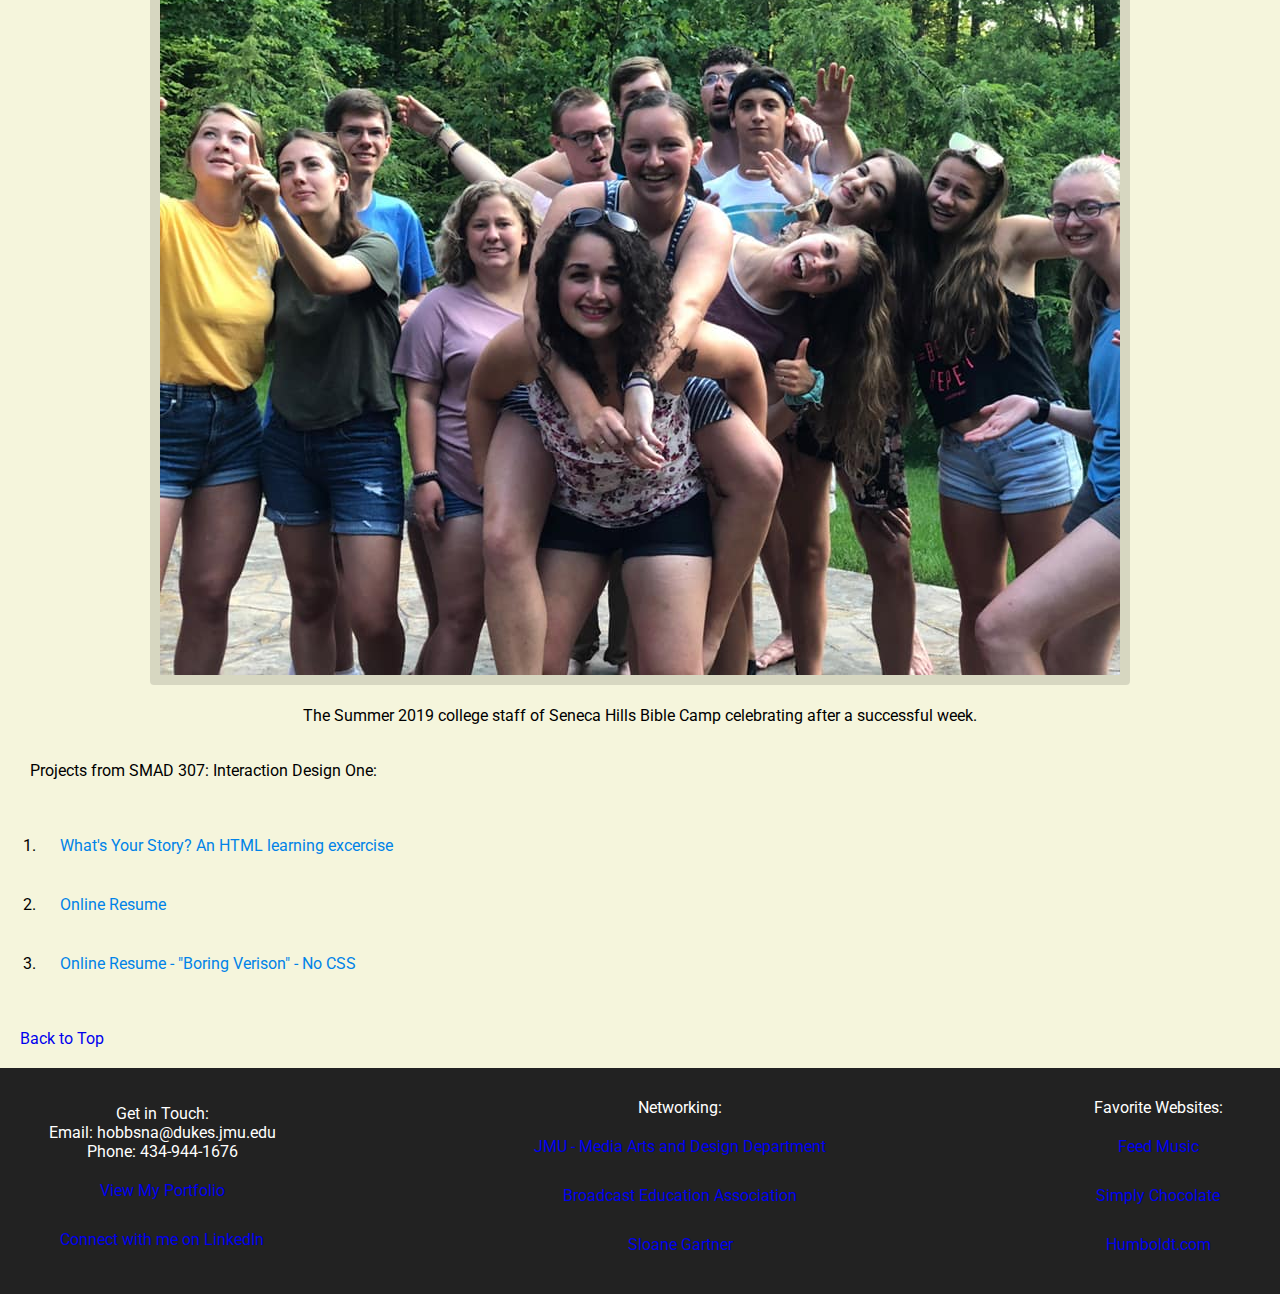
==== commit 0523b548: "Version 3-6-20 2:45 P.M." ====
--- a/about.html
+++ b/about.html
@@ -23,7 +23,7 @@
     </head>
     <body>
         <section class="nav">
-        <h1 class="home"><a href="index.html">Nathan Hobbs</a></h1>
+        <h1 id="home" style="color: black"><a href="index.html">Nathan Hobbs</a></h1>
         <h2>SMAD 307: Interaction Design 1:</h2>
         
         
@@ -35,15 +35,14 @@
         </ul>
         </section>
         
-        <!--Two paragraphs of info about me-->
-        <p> Faith is very important to Nathan. He is a strongly devoted Christian and is heavily involved with InterVarsity at JMU. He participates in a 
+        <p class="body_copy"> Faith is very important to Nathan. He is a strongly devoted Christian and is heavily involved with InterVarsity at JMU. He participates in a 
             small group called Oozma Kappa and is a member of Discipleship Team.</p>
             
-        <p> Nathan enjoys problem solving and coming up with creative ways to help the world. He is very fond of anything that involves interactions with others, 
+        <p class="body_copy"> Nathan enjoys problem solving and coming up with creative ways to help the world. He is very fond of anything that involves interactions with others, 
             even though he is 50% introverted. Nathan loves getting the chance to encourage others and is always very loyal. It is theorized that he is at least partly a Hufflepuff,
             although there are definitely elements of Ravenclaw, and, on rare occasion, Gryffindor. </p>
             
-        <p> In his spare time, Nathan enjoys reading, cooking, writing and playing music, hiking, and yoga. During breaks from work, Nathan often meditates.</p>
+        <p class="body_copy"> In his spare time, Nathan enjoys reading, cooking, writing and playing music, hiking, and yoga. During breaks from work, Nathan often meditates.</p>
         
         
         <figure>
@@ -64,11 +63,12 @@
             <li> <a href="hobbs-resume.html">Online Resume</a></li>
             <li><a href="hobbs-resume-without-css.html">Online Resume - "Boring Verison" - No CSS</a></li>
         </ol>
+            <a href="#home">Back to Top</a>    
         </section>
         
         <footer>
         <p>Get in Touch: <br> Email: hobbsna@dukes.jmu.edu <br> Phone: 434-944-1676 <a href="https://nathanhobbsportfolio.com" target="_blank">View My Portfolio</a>
-            <a href="https://www.linkedin.com/in/nathan-hobbs-4019a1193/" target="_blank">Connect with me on LinkedIn</a>" </p>
+            <a href="https://www.linkedin.com/in/nathan-hobbs-4019a1193/" target="_blank">Connect with me on LinkedIn</a> </p>
         <p>Networking: <a href="https://smad.jmu.edu" target="_blank">JMU - Media Arts and Design Department</a> 
             <a href="https://www.beaweb.org/wp/" target="_blank">Broadcast Education Association</a> <a href="https://sloanegartner.github.io/index/index.html" target="_blank">Sloane Gartner</a> </p>
             <p>Favorite Websites: <a href="http://www.feedmusic.com/" target="_blank">Feed Music</a> <a href="https://simplychocolate.dk/" target="_blank">Simply Chocolate</a> <a href="https://visithumboldt.com/" target="_blank">Humboldt.com</a> </p>             
--- a/main.css
+++ b/main.css
@@ -1,6 +1,3 @@
-/*Add vertical style nav for small screens*/
-
-
 html {
     margin: 0px;
     padding: 0px;
@@ -29,6 +26,10 @@
 p {
     padding: 20px 10px;
     margin: auto 20px;
+}
+
+.body_copy {
+    padding: 20px 20px;
 }
 
 #message {
@@ -65,7 +66,7 @@
 #listing li {
     float: none;
 }
-li a:link, a:visited, a:hover {
+li a:link, a:visited {
     color: #0083e8;
 }
 
@@ -77,6 +78,7 @@
 .caption {
     text-align: center;
 }
+
 
 img {
     background: transparent;
@@ -112,6 +114,43 @@
 footer a {
     padding-bottom: 10px;
 }
+
+/*Responsive*/
+@media screen and (min-width: 1080px) {
+    .body_copy {
+        padding: 20px 100px;
+    }
+}
+
+@media screen and (min-width: 680px) and (max-width: 1080) {
+    .body_copy {
+        padding: 20px 20px;
+    }
+}
+
 @media screen and (max-width: 680px) {
-    /*    Make vertical nav bar*/
+    .body_copy {
+        padding: 20px 10px;
+    }
+    
+    li  {
+        padding: 5px;
+        float: left;
+    }
+    
+    #message {
+        font-kerning: normal;
+        height: 350px;
+    }
+    /*Image not visible, but still clickable somehow*/
+    a img {
+        display: none;
+    }
+    footer {
+        display: block;
+        padding: 5px;
+    }
+    footer p {
+        margin: auto 10px;
+    }
 }
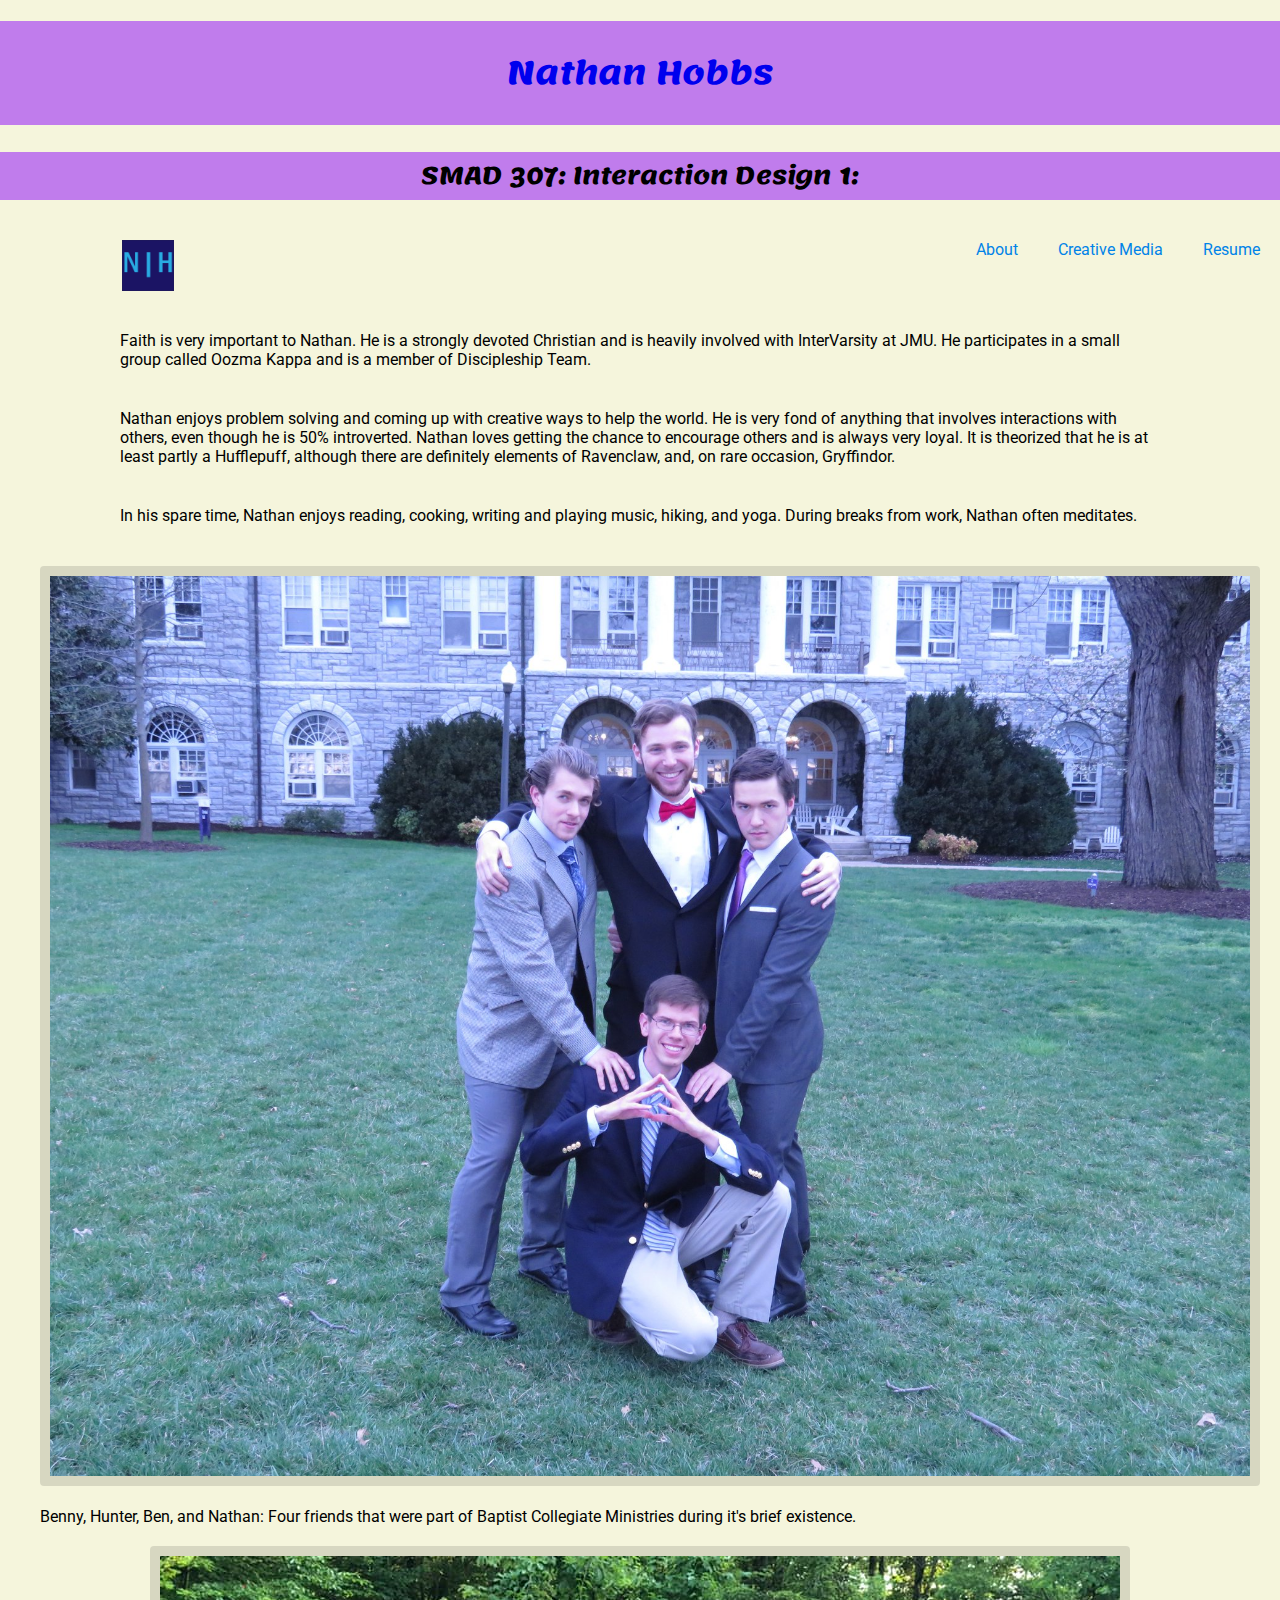
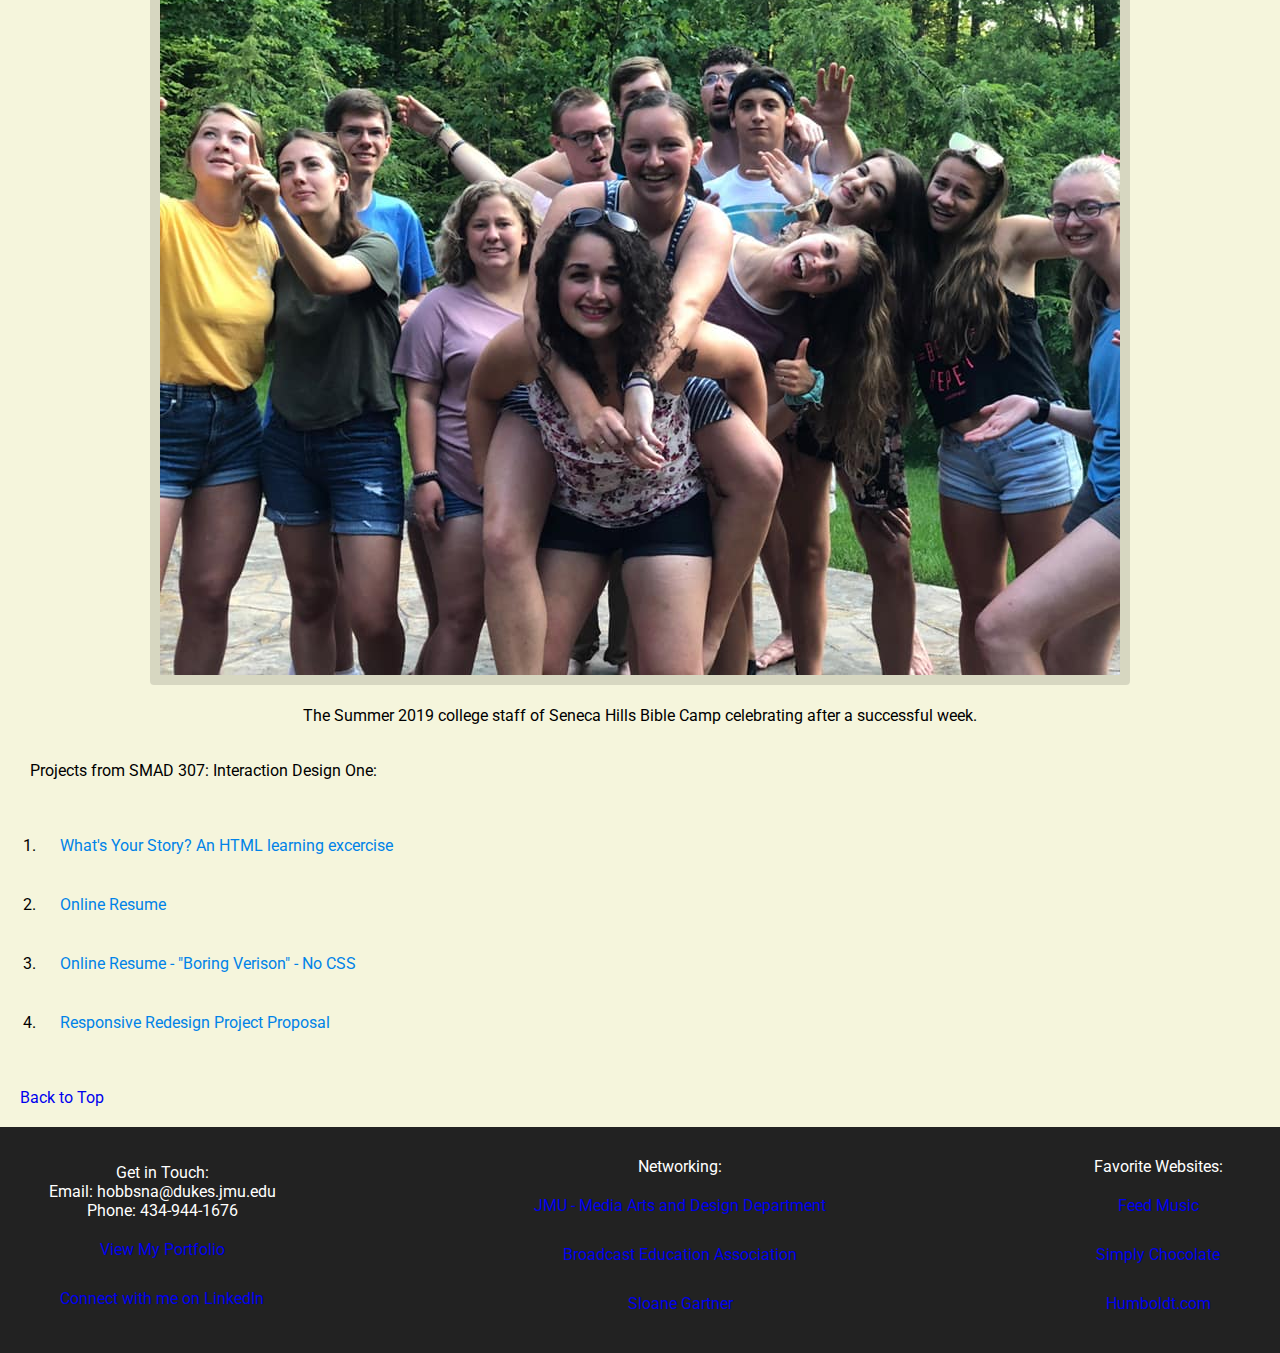
==== commit 35794118: "Update about.html" ====
--- a/about.html
+++ b/about.html
@@ -62,6 +62,7 @@
             <li><a href="story.html">What's Your Story? An HTML learning excercise</a></li>
             <li> <a href="hobbs-resume.html">Online Resume</a></li>
             <li><a href="hobbs-resume-without-css.html">Online Resume - "Boring Verison" - No CSS</a></li>
+            <li><a href="https://hobbsna.github.io/responsive-redesign/proposal">Responsive Redesign Project Proposal</a></li>
         </ol>
             <a href="#home">Back to Top</a>    
         </section>
--- a/main.css
+++ b/main.css
@@ -42,7 +42,7 @@
 
 #message p {
     text-align: right;
-    font-kerning: 1.3em;
+    font-kerning: auto;
 }
 
 
@@ -122,7 +122,7 @@
     }
 }
 
-@media screen and (min-width: 680px) and (max-width: 1080) {
+@media screen and (min-width: 680px) and (max-width: 1080px) {
     .body_copy {
         padding: 20px 20px;
     }
